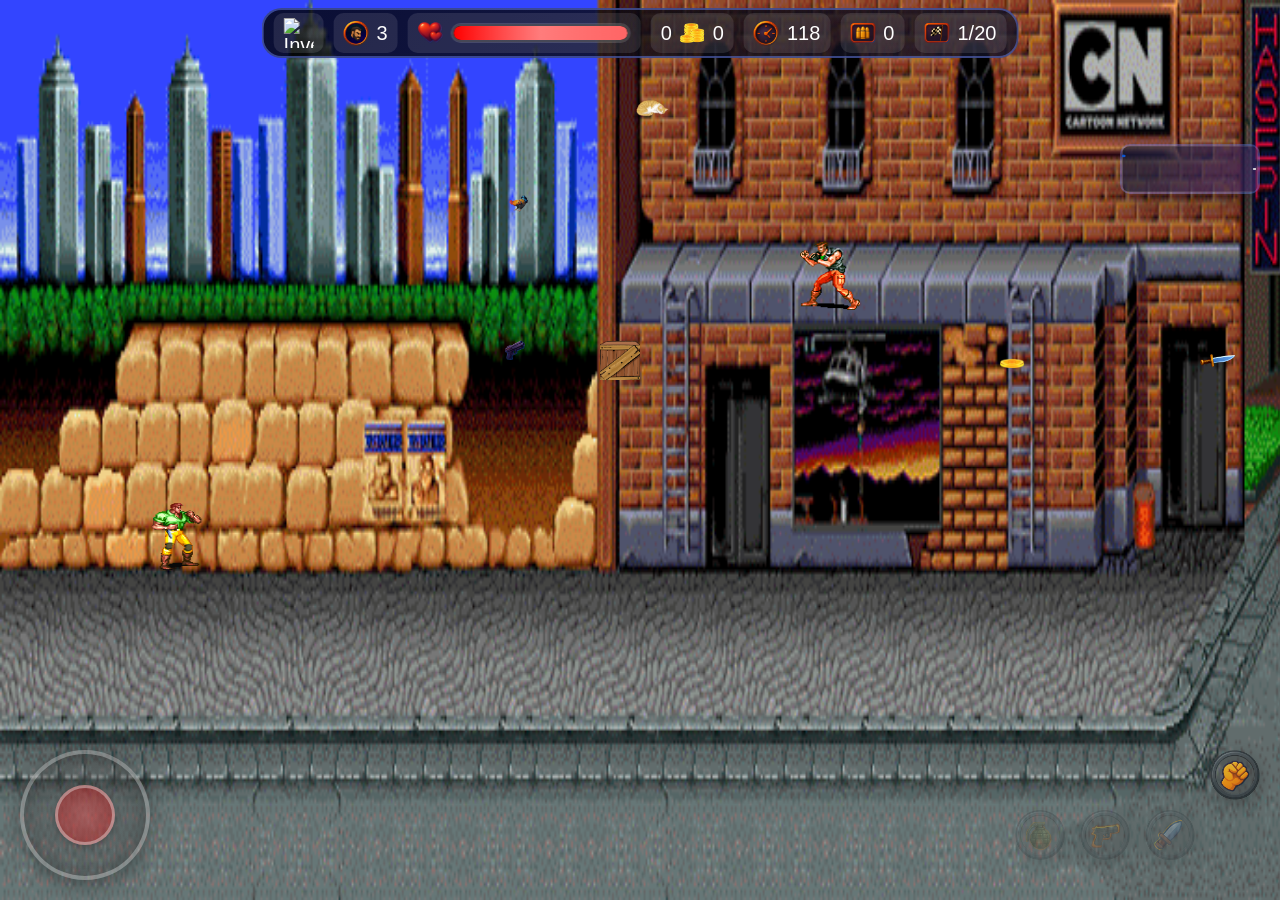
==== game.html @ e30837c9 "first commit" ====
<!DOCTYPE html>
<html lang="en">
<head>
    <meta charset="UTF-8">
    <meta name="viewport" content="width=device-width, initial-scale=1.0, maximum-scale=1.0, user-scalable=no, viewport-fit=cover">
    <title>WAR COMMAND - Game</title>
    <link rel="stylesheet" href="styles/game.css">
</head>
<body>
    <!-- Game Minimap -->
    <canvas id="minimap"></canvas>

    <!-- Main Game Container -->
    <div id="gameContainer">
        <div id="gameWorld">
            <!-- Background Layer -->
            <div id="background2"></div>

            <!-- Player -->
            <div id="player"></div>

            <!-- Enemies -->
            <div class="enemy" id="enemy1"></div>
            <div class="health-bar" id="enemy1-health-bar">
                <div class="health-bar-fill" id="enemy1-health-fill"></div>
            </div>

            <div class="enemy" id="enemy2"></div>
            <div class="health-bar" id="enemy2-health-bar">
                <div class="health-bar-fill" id="enemy2-health-fill"></div>
            </div>

            <div class="enemy" id="enemy3"></div>
            <div class="health-bar" id="enemy3-health-bar">
                <div class="health-bar-fill" id="enemy3-health-fill"></div>
            </div>

            <div class="enemy" id="enemy4"></div>
            <div class="health-bar" id="enemy4-health-bar">
                <div class="health-bar-fill" id="enemy4-health-fill"></div>
            </div>

            <div class="enemy" id="enemy5"></div>
            <div class="health-bar" id="enemy5-health-bar">
                <div class="health-bar-fill" id="enemy5-health-fill"></div>
            </div>

            <div class="enemy" id="enemy6"></div>
            <div class="health-bar" id="enemy6-health-bar">
                <div class="health-bar-fill" id="enemy6-health-fill"></div>
            </div>

            <div class="enemy" id="enemy7"></div>
            <div class="health-bar" id="enemy7-health-bar">
                <div class="health-bar-fill" id="enemy7-health-fill"></div>
            </div>

            <div class="enemy" id="enemy8"></div>
            <div class="health-bar" id="enemy8-health-bar">
                <div class="health-bar-fill" id="enemy8-health-fill"></div>
            </div>

            <div class="enemy" id="enemy9"></div>
            <div class="health-bar" id="enemy9-health-bar">
                <div class="health-bar-fill" id="enemy9-health-fill"></div>
            </div>

            <div class="enemy" id="enemy10"></div>
            <div class="health-bar" id="enemy10-health-bar">
                <div class="health-bar-fill" id="enemy10-health-fill"></div>
            </div>

            <!-- Checkpoints added dynamically by JS -->

            <!-- Usable World Items -->
            <div class="item" id="shurikenItem"></div>
            <div class="item" id="gatoItem"></div>
            <div class="item" id="gunItem"></div>
            <div class="item" id="shieldItem"></div>
            <div class="item" id="bombItem"></div>
            <div class="item bomb-ammo-item" id="bombAmmoItem"></div>

            <!-- Interactive Pillars & Trees / Companions -->
            <div class="item" id="catItem"></div>
            <div class="item" id="polItem"></div>

            <!-- Collectible Coins -->
            <div class="item coin" id="coin1"  style="background-image:url('assets/coin1.png');left:1000px;top:350px;"></div>
            <div class="item coin" id="coin2"  style="background-image:url('assets/coin1.png');left:3000px;top:240px;"></div>
            <div class="item coin" id="coin3"  style="background-image:url('assets/coin1.png');left:5000px;top:350px;"></div>
            <div class="item coin" id="coin4"  style="background-image:url('assets/coin1.png');left:7000px;top:220px;"></div>
            <div class="item coin" id="coin5"  style="background-image:url('assets/coin1.png');left:9000px;top:200px;"></div>
            <div class="item coin" id="coin6"  style="background-image:url('assets/coin1.png');left:11000px;top:330px;"></div>
            <div class="item coin" id="coin7"  style="background-image:url('assets/coin1.png');left:12000px;top:300px;"></div>
            <div class="item coin" id="coin8"  style="background-image:url('assets/coin1.png');left:13000px;top:340px;"></div>
            <div class="item coin" id="coin9"  style="background-image:url('assets/coin1.png');left:14000px;top:200px;"></div>
            <div class="item coin" id="coin10" style="background-image:url('assets/coin1.png');left:15000px;top:350px;"></div>

            <!-- Destructible Boxes and Pillars added dynamically by JS -->
        </div>

        <!-- Heads-Up Display (HUD) -->
        <div id="hud">
            <div class="hud-item" id="inventoryBtn" style="cursor:pointer;" title="Open Inventory">
                <img src="assets/mmk.PNG" alt="Inventory" class="hud-icon" style="width:30px;height:30px;">
            </div>

            <div class="hud-item">
                <img src="assets/1-player.png" class="hud-icon" alt="Lives">
                <span id="lives">3</span>
            </div>

            <div class="hud-item">
                <img src="assets/heart.png" class="hud-icon" alt="Health">
                <div class="health-hud-item">
                    <div class="health-bar-container">
                        <div class="health-bar-fill" id="playerHealthBarFill" style="width:100%"></div>
                    </div>
                </div>
            </div>

            <div class="hud-item">
                <span id="score">0</span>
                <img src="assets/coinshk.png" class="hud-icon" alt="Coins">
                <span id="hudCoins">0</span>
            </div>

            <div class="hud-item">
                <img src="assets/time.png" class="hud-icon" alt="Timer">
                <span id="timer">120</span>
            </div>

            <div class="hud-item">
                <img src="assets/bullets-amo.png" class="hud-icon" alt="Ammo">
                <span id="ammo">0</span>
            </div>

            <div class="hud-item">
                <img src="assets/level.png" class="hud-icon" alt="Level">
                <span id="level">1/10</span>
            </div>
        </div>

        <!-- In-Game Inventory / Armory Modal (Zero-Scroll Compact Layout) -->
        <div class="inventory-modal" id="inventoryModal">
            <div class="inventory-content">
                <div class="inventory-header">
                    <h2>
                        <span><img src="assets/mmk.PNG" alt="Inventory" class="hud-icon" style="width:22px;height:22px;"></span>
                        Accessories & Tactical Armory
                        <span class="pause-status-pill">⏸️ GAME & TIMER PAUSED</span>
                    </h2>
                    <button class="inventory-close-btn" id="closeInventoryBtn" title="Resume Game">&times;</button>
                </div>

                <div class="inventory-body">
                    <div class="inventory-left-panel">
                        <!-- Top HUD Quick Stats Ribbon (Single compact bar) -->
                        <div class="inv-status-ribbon">
                            <div class="inv-ribbon-item">
                                <img src="assets/coinshk.png" alt="Coins" class="ribbon-icon">
                                <span class="ribbon-label">COINS:</span>
                                <span id="invCoins" class="ribbon-value highlight-gold">0</span>
                            </div>
                            <div class="inv-ribbon-item">
                                <img src="assets/heart.png" alt="Health" class="ribbon-icon">
                                <span class="ribbon-label">HP:</span>
                                <span id="invHealthText" class="ribbon-value highlight-red">10/10</span>
                            </div>
                            <div class="inv-ribbon-item">
                                <img src="assets/face.png" alt="Lives" class="ribbon-icon">
                                <span class="ribbon-label">LIVES:</span>
                                <span id="invLives" class="ribbon-value highlight-green">3</span>
                            </div>
                            <div class="inv-ribbon-item" data-item="bullets">
                                <img src="assets/bullets.png" alt="Ammo" class="ribbon-icon">
                                <span class="ribbon-label">AMMO:</span>
                                <span id="invAmmo" class="ribbon-value">0</span>
                            </div>
                            <div class="inv-ribbon-item" data-item="bombs">
                                <img src="assets/bombs.png" alt="Bombs" class="ribbon-icon">
                                <span class="ribbon-label">BOMBS:</span>
                                <span id="invBombs" class="ribbon-value">0</span>
                            </div>
                            <div class="inv-ribbon-item">
                                <img src="assets/levlshk.png" alt="Level" class="ribbon-icon">
                                <span class="ribbon-label">STAGE:</span>
                                <span id="invLevel" class="ribbon-value">1/10</span>
                            </div>
                        </div>

                        <!-- Tactical Armory & Field Store (2 rows of 5 cards, paired columns) -->
                        <div class="inventory-armory-container">
                            <div class="shop-items-grid" id="shopItemsGrid">
                                <!-- Populated dynamically by JavaScript -->
                            </div>
                        </div>
                    </div>

                    <div class="inventory-right-panel">
                        <h3>Hostile Threats / Targets</h3>
                        <ul class="enemies-list" id="enemiesList">
                            <li data-enemy="enemy1">
                                <span class="enemy-name">1 - ZARKON</span>
                                <span class="enemy-inline">⚡35% ★★★</span>
                            </li>
                            <li data-enemy="enemy2">
                                <span class="enemy-name">2 - VEXRA</span>
                                <span class="enemy-inline">⚡48% ★★</span>
                            </li>
                            <li data-enemy="enemy3">
                                <span class="enemy-name">3 - KRYON</span>
                                <span class="enemy-inline">⚡60% ★★★</span>
                            </li>
                            <li data-enemy="enemy4">
                                <span class="enemy-name">4 - NEXIL</span>
                                <span class="enemy-inline">⚡72% ★★★★</span>
                            </li>
                            <li data-enemy="enemy5">
                                <span class="enemy-name">5 - DRAKOR</span>
                                <span class="enemy-inline">🔥85% ★★★</span>
                            </li>
                            <li data-enemy="enemy6">
                                <span class="enemy-name">6 - MORVEX</span>
                                <span class="enemy-inline">🔥92% ★★★★ </span>
                            </li>
                            <li data-enemy="enemy7">
                                <span class="enemy-name">7 - XALION</span>
                                <span class="enemy-inline">🔥97% ★★★ </span>
                            </li>
                            <li data-enemy="enemy8">
                                <span class="enemy-name">8 - DAWZNT</span>
                                <span class="enemy-inline">🔥91% ★★★★ </span>
                            </li>
                            <li data-enemy="enemy9">
                                <span class="enemy-name">9 - SYGOOT</span>
                                <span class="enemy-inline">🔥93% ★★★★★ </span>
                            </li>
                            <li data-enemy="enemy10">
                                <span class="enemy-name">10 - OBLIVEX</span>
                                <span class="enemy-inline boss">☠️100% 👑 ★★★★★ </span>
                            </li>
                        </ul>
                    </div>
                </div>
            </div>
        </div>

        <!-- Time's Up Banner -->
        <div class="time-up-message" id="timeUpMessage">Time's up!</div>

        <!-- Victory Modal -->
        <div class="victory-modal" id="victoryModal">
            <div class="victory-content">
                <h2 class="victory-title">Victory!</h2>
                <div class="victory-stats">
                    <div class="stat-item">
                        <span class="stat-label">Level</span>
                        <span class="stat-value" id="victoryLevel">1</span>
                    </div>
                    <div class="stat-item">
                        <span class="stat-label">Coins</span>
                        <span class="stat-value" id="victoryEvents">0</span>
                    </div>
                    <div class="stat-item">
                        <span class="stat-label">Score</span>
                        <span class="stat-value" id="victoryScore">0</span>
                    </div>
                </div>
                <div class="victory-buttons">
                    <button class="victory-btn" id="victoryRestartBtn">Restart</button>
                    <button class="victory-btn" id="victoryHomeBtn">Home</button>
                </div>
            </div>
        </div>

        <!-- Game Over Modal -->
        <div class="game-over-modal" id="gameOverModal">
            <div class="game-over-content">
                <h2 class="game-over-title">Game Over</h2>
                <div class="game-over-stats">
                    <div class="stat-item">
                        <span class="stat-label">Level</span>
                        <span class="stat-value" id="finalLevel">1</span>
                    </div>
                    <div class="stat-item">
                        <span class="stat-label">Coins</span>
                        <span class="stat-value" id="finalEvents">0</span>
                    </div>
                    <div class="stat-item">
                        <span class="stat-label">Score</span>
                        <span class="stat-value" id="finalScore">0</span>
                    </div>
                </div>
                <div class="game-over-buttons">
                    <button class="game-over-btn" id="restartBtn">Restart</button>
                    <button class="game-over-btn" id="homeBtn">Home</button>
                </div>
            </div>
        </div>

        <!-- On-Screen Touch Controls -->
        <div id="controls">
            <!-- Virtual Joystick -->
            <div id="joystick">
                <div id="joystickBase">
                    <div class="direction-indicator" id="dirUp"></div>
                    <div class="direction-indicator" id="dirDown"></div>
                    <div class="direction-indicator" id="dirLeft"></div>
                    <div class="direction-indicator" id="dirRight"></div>
                </div>
                <div id="joystickStick"></div>
            </div>

            <!-- Action Buttons -->
            <div class="control-group">
                <button class="control-btn disabled" id="bombBtn" title="Launch Bomb">
                    <img src="assets/btnbom.png" alt="bomb" style="width:50px;height:50px">
                    <span class="bomb-count hidden" id="bombCount">3</span>
                </button>
                <button class="control-btn disabled" id="shootBtn" title="Shoot Firearm">
                    <img src="assets/sht.png" alt="shoot" style="width:50px;height:50px">
                </button>
                <button class="control-btn disabled" id="swordBtn" title="Sword Attack">
                    <img src="assets/knef.png" alt="sword" style="width:50px;height:50px">
                </button>
                <button class="control-btn" id="punchBtn" title="Punch Attack">
                    <img src="assets/bx.png" alt="punch" style="width:50px;height:50px">
                </button>
            </div>
        </div>
    </div>

    <script src="js/Game.js"></script>
</body>
</html>
---- styles/game.css ----
* {
margin: 0;
padding: 0;
box-sizing: border-box;
-webkit-tap-highlight-color: transparent;
user-select: none;
}

body {
overflow: hidden;
background: #000;
font-family: Arial, sans-serif;
position: relative;
width: 100vw;
height: 100vh;
}

#gameContainer {
position: relative;
width: 100%;
height: 100%;
overflow: hidden;
}

#gameWorld {
position: absolute;
width: 20000px;
height: 100vh;
background-image: url('../assets/background1.gif');
background-repeat: repeat-x;
background-size: 100% 100%;
background-position: top left;
}

#background2 {
    position: absolute;
    width: 20000px;
    height: 100%;
    min-height: 100vh;
    min-height: -webkit-fill-available;
    background-image: url('../assets/background2.gif');
    background-size: 100% 100%;
    background-repeat: no-repeat;
    background-position: top left;
    left: 0px;
    top: 0px;
    z-index: 1;
}

#player {
position: absolute;
height: 70px;
width: 60px;
background-image: url('../assets/player1.gif');
background-size: 100% 100%;
background-repeat: no-repeat;
background-position: center;
z-index: 91;
transition: none;
}

#player.walking { background-image: url('../assets/player2.gif'); }
#player.punching { background-image: url('../assets/player6.gif'); }
#player.shooting { background-image: url('../assets/player7.gif'); }
#player.bombing { background-image: url('../assets/player14.gif'); }
#player.getting-gun { background-image: url('../assets/player15.gif'); }
#player.sword { background-image: url('../assets/player8.gif'); }
#player.timeup { background-image: url('../assets/player10.gif'); }
#player.victory { background-image: url('../assets/player9.gif'); }
#player.hit { background-image: url('../assets/player12.gif'); }
#player.injured { background-image: url('../assets/player11.gif'); }
#player.facing-left { transform: scaleX(-1); }
#player.facing-right { transform: scaleX(1); }

/* ===    (Hero Skins) === */
#player.skin-player1 {
    background-image: url('../assets/player1.gif');
}
#player.skin-player2h {
    background-image: url('../assets/player2h.gif');
}
#player.skin-player3h {
    background-image: url('../assets/player3h.gif');
}
#player.skin-player4h {
    background-image: url('../assets/player4h.gif');
}

/*  */
#player.skin-player1.walking {
    background-image: url('../assets/player2.gif');
}
#player.skin-player2h.walking {
    background-image: url('../assets/player2h.gif');
}
#player.skin-player3h.walking {
    background-image: url('../assets/player3h.gif');
}
#player.skin-player4h.walking {
    background-image: url('../assets/player4h.gif');
}

/*  */
#player.punching {
    background-image: url('../assets/player6.gif') !important;
}
#player.shooting {
    background-image: url('../assets/player7.gif') !important;
}
#player.bombing {
    background-image: url('../assets/player14.gif') !important;
}
#player.getting-gun {
    background-image: url('../assets/player15.gif') !important;
}
#player.sword {
    background-image: url('../assets/player8.gif') !important;
}
#player.timeup {
    background-image: url('../assets/player10.gif') !important;
}
#player.victory {
    background-image: url('../assets/player9.gif') !important;
}
#player.hit {
    background-image: url('../assets/player12.gif') !important;
}
#player.injured {
    background-image: url('../assets/player11.gif') !important;
}

/* Enemy Styles */
.enemy {
position: absolute;
background-size: 100% 100%;
background-repeat: no-repeat;
background-position: center;
z-index: 90;
transition: none;
transform: scaleX(-1);
}

/* Enemy 1 */
#enemy1 { height: 70px; width: 60px; background-image: url('../assets/enemy1.gif'); }
#enemy1.moving { background-image: url('../assets/enemy11.gif'); }
#enemy1.attacking { background-image: url('../assets/enemy111.gif'); z-index: 92; }
#enemy1.injured { background-image: url('../assets/enemy1111.gif'); }
#enemy1.dying { background-image: url('../assets/enemy11111.gif'); }

/* Enemy 2 */
#enemy2 { height: 70px; width: 60px; background-image: url('../assets/enemy2.gif'); }
#enemy2.moving { background-image: url('../assets/enemy22.gif'); }
#enemy2.attacking { background-image: url('../assets/enemy222.gif'); }
#enemy2.injured { background-image: url('../assets/enemy2222.gif'); }
#enemy2.dying { background-image: url('../assets/enemy22222.gif'); }

/* Enemy 3 */
#enemy3 { height: 60px; width: 50px; background-image: url('../assets/enemy3.gif'); }
#enemy3.moving { background-image: url('../assets/enemy33.gif'); }
#enemy3.attacking { background-image: url('../assets/enemy333.gif'); z-index: 92; }
#enemy3.injured { background-image: url('../assets/enemy3333.gif'); }
#enemy3.dying { background-image: url('../assets/enemy33333.gif'); }

/* Enemy 4 */
#enemy4 { height: 60px; width: 60px; background-image: url('../assets/enemy4.gif'); }
#enemy4.moving { background-image: url('../assets/enemy44.gif'); }
#enemy4.attacking { background-image: url('../assets/enemy444.gif'); }
#enemy4.injured { background-image: url('../assets/enemy4444.gif'); }
#enemy4.dying { background-image: url('../assets/enemy44444.gif'); }

/* Enemy 5 */
#enemy5 { height: 80px; width: 70px; background-image: url('../assets/enemy5.gif'); }
#enemy5.moving { background-image: url('../assets/enemy55.gif'); }
#enemy5.attacking { background-image: url('../assets/enemy555.gif'); }
#enemy5.injured { background-image: url('../assets/enemy5555.gif'); }
#enemy5.dying { background-image: url('../assets/enemy55555.gif'); }

.enemy.facing-left { transform: scaleX(-1); }
.enemy.facing-right { transform: scaleX(1); }

/* Enemy 6 */
#enemy6 { height: 70px; width: 70px; background-image: url('../assets/enemy6.gif'); }
#enemy6.moving { background-image: url('../assets/enemy66.gif'); }
#enemy6.attacking { background-image: url('../assets/enemy666.gif'); }
#enemy6.injured { background-image: url('../assets/enemy6666.gif'); }
#enemy6.dying { background-image: url('../assets/enemy66666.gif'); }

/* Enemy 7 */
#enemy7 { height: 70px; width: 90px; background-image: url('../assets/enemy7.gif'); }
#enemy7.moving { background-image: url('../assets/enemy77.gif'); }
#enemy7.attacking { background-image: url('../assets/enemy777.gif'); }
#enemy7.injured { background-image: url('../assets/enemy7777.gif'); }
#enemy7.dying { background-image: url('../assets/enemy77777.gif'); }

/* Enemy 8 */
#enemy8 { height: 70px; width: 60px; background-image: url('../assets/enemy8.gif'); }
#enemy8.moving { background-image: url('../assets/enemy88.gif'); }
#enemy8.attacking { background-image: url('../assets/enemy888.gif'); }
#enemy8.injured { background-image: url('../assets/enemy8888.gif'); }
#enemy8.dying { background-image: url('../assets/enemy88888.gif'); }

/* Enemy 9 */
#enemy9 { height: 80px; width: 60px; background-image: url('../assets/enemy9.gif'); }
#enemy9.moving { background-image: url('../assets/enemy99.gif'); }
#enemy9.attacking { background-image: url('../assets/enemy999.gif'); }
#enemy9.injured { background-image: url('../assets/enemy9999.gif'); }
#enemy9.dying { background-image: url('../assets/enemy99999.gif'); }

/* Enemy 10 */
#enemy10 { height: 70px; width: 60px; background-image: url('../assets/enemy1x.gif'); }
#enemy10.moving { background-image: url('../assets/enemy2x.gif'); }
#enemy10.attacking { background-image: url('../assets/enemy3x.gif'); }
#enemy10.injured { background-image: url('../assets/enemy4x.gif'); }
#enemy10.dying { background-image: url('../assets/enemy5x.gif'); }
#enemy10.shooting { background-image: url('../assets/enemy6x.gif'); }
#enemy10.bombing { background-image: url('../assets/enemy7x.gif'); }
#enemy10.shooting-injured { background-image: url('../assets/enemy4x.gif'); }
#enemy10.bombing-injured { background-image: url('../assets/enemy4x.gif'); }

/* Health Bar Styles */
.health-bar {
position: absolute;
width: 50px;
height: 5px;
background-color: rgba(255, 0, 0, 0.3);
border: 1px solid rgba(255, 255, 255, 0.5);
z-index: 95;
display: none;
}

.health-bar-fill {
height: 100%;
background-color: #ff0000;
transition: width 0.3s;
}

/* Player Health Bar Styles */
.health-hud-item {
display: flex;
flex-direction: column;
align-items: flex-start;
gap: 5px;
background: rgba(255, 255, 255, 0.05);
border-radius: 12px;
border: 1px solid rgba(255, 255, 255, 0.1);
transition: all 0.3s ease;
min-width: 180px;
will-change: transform;
}

.health-hud-item:hover {
background: rgba(255, 255, 255, 0.1);
transform: translateY(-2px);
box-shadow: 0 4px 15px rgba(102, 126, 234, 0.3);
}

.health-bar-container {
width: 100%;
height: 18px;
background: rgba(0, 0, 0, 0.5);
border-radius: 10px;
overflow: hidden;
border: 2px solid rgba(255, 255, 255, 0.2);
box-shadow: inset 0 2px 5px rgba(0, 0, 0, 0.5);
position: relative;
}

.health-bar-fill {
height: 100%;
background: linear-gradient(90deg, #ff0000 0%, #ff4444 50%, #ff6666 100%);
transition: width 0.3s ease;
border-radius: 8px;
box-shadow: 0 0 10px rgba(255, 0, 0, 0.5);
position: relative;
overflow: hidden;
will-change: width;
}

.health-bar-fill::after {
content: "";
position: absolute;
top: 0;
left: 0;
right: 0;
bottom: 0;
background: linear-gradient(90deg, transparent 0%, rgba(255, 255, 255, 0.3) 50%, transparent 100%);
animation: healthShine 2s infinite;
}

@keyframes healthShine {
0% { transform: translateX(-100%); }
100% { transform: translateX(100%); }
}

@keyframes deathBounce {
0% { transform: translateX(0) translateY(0); }
5% { transform: translateX(0) translateY(-5px); }
10% { transform: translateX(var(--tx-10)) translateY(-25px); }
20% { transform: translateX(var(--tx-20)) translateY(-35px); }
30% { transform: translateX(var(--tx-30)) translateY(-30px); }
40% { transform: translateX(var(--tx-40)) translateY(-10px); }
50% { transform: translateX(var(--tx-50)) translateY(0); }
60% { transform: translateX(var(--tx-60)) translateY(-25px); }
70% { transform: translateX(var(--tx-70)) translateY(-35px); }
80% { transform: translateX(var(--tx-80)) translateY(-8px); }
90% { transform: translateX(var(--tx-90)) translateY(-18px); }
100% { transform: translateX(var(--tx-100)) translateY(0); }
}

@keyframes enemyDeathFade {
0% { opacity: 1; transform: scale(1) rotate(0deg); filter: brightness(1); }
50% { opacity: 0.7; transform: scale(0.8) rotate(10deg); filter: brightness(1.2); }
100% { opacity: 0; transform: scale(0.3) rotate(25deg); filter: brightness(0.5); }
}

.enemy-death-fade {
animation: enemyDeathFade 1.5s ease-out forwards;
}

.dying-element {
animation: deathBounce 4s ease-in-out forwards;
will-change: transform;
--tx-10: -20px;
--tx-20: -40px;
--tx-30: -60px;
--tx-40: -80px;
--tx-50: -100px;
--tx-60: -120px;
--tx-70: -140px;
--tx-80: -160px;
--tx-90: -180px;
--tx-100: -200px;
}

.dying-element.facing-left {
--tx-10: 20px;
--tx-20: 40px;
--tx-30: 60px;
--tx-40: 80px;
--tx-50: 100px;
--tx-60: 120px;
--tx-70: 140px;
--tx-80: 160px;
--tx-90: 180px;
--tx-100: 200px;
}

.checkpoint {
position: absolute;
width: 5px;
height: 100vh;
opacity: 0;
z-index: 5;
left: var(--checkpoint-x);
}

.checkpoint-flag {
position: absolute;
width: var(--checkpoint-w);
height: var(--checkpoint-h);
left: var(--checkpoint-x);
top: var(--checkpoint-y);
background-size: contain;
background-repeat: no-repeat;
background-position: center;
transform: translateX(-50%);
z-index: 10;
transition: opacity 0.5s ease;
}

#checkpoint-1 { --checkpoint-x: 820px; }
#checkpoint-2 { --checkpoint-x: 1600px; }
#checkpoint-3 { --checkpoint-x: 2380px; }
#checkpoint-4 { --checkpoint-x: 3160px; }
#checkpoint-5 { --checkpoint-x: 3940px; }
#checkpoint-6 { --checkpoint-x: 4720px; }
#checkpoint-7 { --checkpoint-x: 5500px; }
#checkpoint-8 { --checkpoint-x: 6280px; }
#checkpoint-9 { --checkpoint-x: 7060px; }
#checkpoint-10 { --checkpoint-x: 7840px; }
#checkpoint-11 { --checkpoint-x: 8620px; }
#checkpoint-12 { --checkpoint-x: 9400px; }
#checkpoint-13 { --checkpoint-x: 10180px; }
#checkpoint-14 { --checkpoint-x: 10960px; }
#checkpoint-15 { --checkpoint-x: 11740px; }
#checkpoint-16 { --checkpoint-x: 12520px; }
#checkpoint-17 { --checkpoint-x: 13300px; }
#checkpoint-18 { --checkpoint-x: 14080px; }
#checkpoint-19 { --checkpoint-x: 14860px; }

#checkpoint-1 .checkpoint-flag,
#checkpoint-2 .checkpoint-flag,
#checkpoint-3 .checkpoint-flag,
#checkpoint-4 .checkpoint-flag,
#checkpoint-5 .checkpoint-flag,
#checkpoint-6 .checkpoint-flag,
#checkpoint-7 .checkpoint-flag,
#checkpoint-8 .checkpoint-flag,
#checkpoint-9 .checkpoint-flag,
#checkpoint-10 .checkpoint-flag,
#checkpoint-11 .checkpoint-flag,
#checkpoint-12 .checkpoint-flag,
#checkpoint-13 .checkpoint-flag,
#checkpoint-14 .checkpoint-flag,
#checkpoint-15 .checkpoint-flag,
#checkpoint-16 .checkpoint-flag,
#checkpoint-17 .checkpoint-flag,
#checkpoint-18 .checkpoint-flag,
#checkpoint-19 .checkpoint-flag {
--checkpoint-y: 120px;
--checkpoint-w: 30px;
--checkpoint-h: 30px;
background-image: url('../assets/Chickpoint.gif');
}

#checkpoint-final { --checkpoint-x: 15640px; }
#checkpoint-final .checkpoint { opacity: 0; }
#checkpoint-final .checkpoint-flag {
--checkpoint-y: 200px;
--checkpoint-w: 100px;
--checkpoint-h: 100px;
background-image: url('../assets/endpoint.gif');
}

.checkpoint-flag::before {
content: var(--checkpoint-number);
font-size: var(--checkpoint-size);
color: var(--checkpoint-color);
position: absolute;
top: 50%;
left: 50%;
transform: translate(-50%, -50%);
z-index: 15;
}

#hud {
position: fixed;
top: 8px;
left: 50%;
transform: translateX(-50%);
background: linear-gradient(135deg, rgba(0, 0, 0, 0.8) 0%, rgba(20, 20, 40, 0.8) 100%);
padding: 3px 10px;
border-radius: 20px;
color: white;
display: flex;
gap: 10px;
border: 2px solid rgba(102, 126, 234, 0.5);
z-index: 1000;
font-size: 20px;
}

.hud-icon {
width: 25px;
height: 25px;
object-fit: contain;
}

.hud-item {
display: flex;
align-items: center;
gap: 8px;
padding: 5px 10px;
background: rgba(255, 255, 255, 0.1);
border-radius: 10px;
}

.item {
position: absolute;
background-size: contain;
background-repeat: no-repeat;
background-position: center;
z-index: 50;
width: 20px;
height: 20px;
}

#shurikenItem { background-image: url('../assets/Shuriken.png'); left: 1200px; top: 350px; width: 35px; height: 20px; }
#gatoItem { background-image: url('../assets/gato.png'); left: 3300px; top: 320px; width: 30px; height: 20px; }
#gunItem { background-image: url('../assets/gun.png'); left: 500px; top: 340px; width: 30px; height: 20px; }
#shieldItem { background-image: url('../assets/shield.png'); left: 5500px; top: 300px; width: 30px; height: 35px; }
#bombItem { background-image: url('../assets/bom.png'); left: 2300px; top: 280px; width: 20px; height: 20px; }
#bombAmmoItem { background-image: url('../assets/bombs.png'); left: 7300px; top: 260px; }
#coinItem { background-image: url('../assets/kika.png'); left: 1400px; top: 340px; }

.coin { width: 25px; height: 25px; }

#catItem { background-image: url('../assets/cat.gif'); left: 635px; top: 95px; width: 35px; height: 25px; }
#polItem { background-image: url('../assets/pol.gif'); left: 500px; top: 190px; width: 35px; height: 25px; }

.box {
position: absolute;
width: 40px;
height: 40px;
background-size: contain;
background-repeat: no-repeat;
background-position: center;
z-index: 50;
transition: opacity 0.5s;
}

.box.destroyed { animation: shake 0.2s; }
.box.fading { opacity: 0; }

@keyframes shake {
0%, 100% { transform: translateX(0); }
25% { transform: translateX(-5px); }
75% { transform: translateX(5px); }
}

.heart {
position: absolute;
width: 20px;
height: 20px;
background-image: url('../assets/heart.png');
background-size: contain;
background-repeat: no-repeat;
background-position: center;
z-index: 61;
animation: heartFloat 2s ease-in-out infinite;
cursor: pointer;
}

@keyframes heartFloat {
0%, 100% { transform: translateY(0); }
50% { transform: translateY(-10px); }
}

.projectile {
position: absolute;
width: 10px;
height: 5px;
z-index: 90;
pointer-events: none;
}

.projectile.bullet { background-image: url('../assets/bullet.gif'); }
.projectile.punch { background: transparent; }
.projectile.sword { background: transparent; }

.projectile.bomb {
width: 15px;
height: 15px;
background-image: url('../assets/bom.png');
background-size: contain;
background-repeat: no-repeat;
z-index: 90;
animation: spin 1s linear infinite;
}

@keyframes spin {
from { transform: rotate(0deg); }
to { transform: rotate(360deg); }
}

#controls {
position: absolute;
bottom: 20px;
width: 100%;
display: flex;
justify-content: space-between;
padding: 0 20px;
z-index: 200;
}

#joystick {
position: relative;
width: 130px;
height: 130px;
}

#joystickBase {
position: absolute;
width: 130px;
height: 130px;
background: radial-gradient(circle, rgba(100, 100, 100, 0.308) 0%, rgba(50, 50, 50, 0.349) 100%);
border-radius: 50%;
border: 4px solid rgba(255, 255, 255, 0.274);
box-shadow: 0 5px 20px rgba(0, 0, 0, 0.336), inset 0 0 20px rgba(0, 0, 0, 0.185);
}

#joystickStick {
position: absolute;
width: 60px;
height: 60px;
background: radial-gradient(circle, #ff444465 0%, #cc000065 100%);
border-radius: 50%;
top: 50%;
left: 50%;
transform: translate(-50%, -50%);
border: 3px solid rgba(255, 255, 255, 0.363);
box-shadow: 0 3px 10px rgba(0, 0, 0, 0.288);
cursor: pointer;
transition: all 0.1s;
will-change: transform;
}

.control-group {
display: flex;
gap: 15px;
}

.control-btn {
width: 50px;
height: 50px;
cursor: pointer;
transition: transform 0.2s, opacity 0.3s;
opacity: 0.9;
border-radius: 50%;
box-shadow: 0 5px 15px rgba(0, 0, 0, 0.3);
font-size: 24px;
display: flex;
align-items: center;
justify-content: center;
user-select: none;
background-color: transparent;
will-change: transform;
border: none;
position: relative;
}

.bomb-count {
position: absolute;
top: -5px;
right: -5px;
background: #ff44446c;
color: rgba(255, 255, 255, 0.795);
border-radius: 50%;
width: 20px;
height: 20px;
display: flex;
align-items: center;
justify-content: center;
font-size: 12px;
font-weight: bold;
border: 2px solid rgba(255, 255, 255, 0.582);
z-index: 10;
}

.bomb-count.hidden { display: none; }

#shootBtn,
#swordBtn,
#bombBtn {
margin-top: 60px;
}

.control-btn:active {
transform: scale(0.9);
opacity: 1;
box-shadow: 0 0 20px rgba(76, 175, 79, 0.544);
}

.control-btn.disabled {
opacity: 0.3;
background: linear-gradient(135deg, #80808095 0%, #50505086 100%);
cursor: not-allowed;
pointer-events: none;
}

.control-btn.frozen {
opacity: 0.3;
cursor: not-allowed;
pointer-events: none;
}

.particle {
position: absolute;
width: 8px;
height: 8px;
background: radial-gradient(circle, #ffd90095 0%, #ffa600a4 100%);
border-radius: 50%;
pointer-events: none;
animation: particle-fade 1s forwards;
will-change: transform, opacity;
}

@keyframes particle-fade {
0% { opacity: 1; transform: scale(1); }
100% { opacity: 0; transform: scale(0) translateY(-50px); }
}

.time-up-message {
position: fixed;
top: 50%;
left: 50%;
transform: translate(-50%, -50%);
background-color: rgba(0, 0, 0, 0.8);
color: white;
padding: 5px;
border-radius: 10px;
font-size: 24px;
text-align: center;
z-index: 1000;
display: none;
}

/* Victory Modal */
.victory-modal {
position: fixed;
top: 0;
left: 0;
width: 100%;
height: 100%;
background-color: rgba(0, 0, 0, 0.8);
display: none;
justify-content: center;
align-items: center;
z-index: 2500;
overflow: hidden;
}

.victory-content {
background: linear-gradient(135deg, #1a1a2e 0%, #16213e 100%);
border-radius: 20px;
padding: 30px;
text-align: center;
color: white;
box-shadow: 0 10px 30px rgba(0, 0, 0, 0.5);
border: 2px solid #e94560;
max-width: 80%;
position: relative;
overflow: hidden;
animation: victoryAppear 0.5s ease-out;
}

@keyframes victoryAppear {
0% { transform: scale(0.5); opacity: 0; }
100% { transform: scale(1); opacity: 1; }
}

.victory-title {
font-size: 36px;
margin-bottom: 20px;
color: #e94560;
text-shadow: 0 0 10px rgba(233, 69, 96, 0.5);
animation: glow 2s infinite;
}

@keyframes glow {
0%, 100% { text-shadow: 0 0 10px rgba(233, 69, 96, 0.5); }
50% { text-shadow: 0 0 20px rgba(233, 69, 96, 0.8); }
}

.victory-stats {
display: flex;
justify-content: space-around;
margin: 10px;
}

.stat-item {
display: flex;
flex-direction: column;
align-items: center;
padding: 5px;
background: rgba(255, 255, 255, 0.1);
border-radius: 10px;
margin: 5px;
min-width: 100px;
transition: transform 0.3s;
}

.stat-item:hover { transform: translateY(-5px); }

.stat-label {
font-size: 14px;
color: #aaa;
margin: 5px;
}

.stat-value {
font-size: 24px;
font-weight: bold;
color: #fff;
margin: 5px;
}

.victory-buttons {
display: flex;
justify-content: center;
gap: 20px;
margin-top: 20px;
}

.victory-btn {
padding: 12px 25px;
background: linear-gradient(135deg, #e94560 0%, #c23652 100%);
color: white;
border: none;
border-radius: 30px;
font-size: 18px;
cursor: pointer;
transition: transform 0.2s, box-shadow 0.2s;
box-shadow: 0 5px 15px rgba(233, 69, 96, 0.3);
}

.victory-btn:hover {
transform: translateY(-3px);
box-shadow: 0 8px 20px rgba(233, 69, 96, 0.4);
}

.victory-btn:active { transform: translateY(0); }

.confetti {
position: absolute;
width: 10px;
height: 10px;
background-color: #f00;
animation: confetti-fall 3s linear infinite;
}

@keyframes confetti-fall {
0% { transform: translateY(-100vh) rotate(0deg); opacity: 1; }
100% { transform: translateY(100vh) rotate(720deg); opacity: 0; }
}

/* Game Over Modal */
.game-over-modal {
position: fixed;
top: 0;
left: 0;
width: 100%;
height: 100%;
background-color: rgba(0, 0, 0, 0.9);
display: none;
justify-content: center;
align-items: center;
z-index: 2000;
}

.game-over-content {
background: linear-gradient(135deg, #1a1a2e 0%, #16213e 100%);
border-radius: 20px;
padding: 30px;
text-align: center;
color: white;
box-shadow: 0 10px 30px rgba(0, 0, 0, 0.5);
border: 2px solid #e94560;
max-width: 80%;
position: relative;
overflow: hidden;
}

.game-over-title {
font-size: 36px;
margin-bottom: 20px;
color: #e94560;
text-shadow: 0 0 10px rgba(233, 69, 96, 0.5);
}

.game-over-stats {
display: flex;
justify-content: space-around;
margin: 10px 10px;
}

.game-over-buttons {
display: flex;
justify-content: center;
gap: 20px;
margin-top: 20px;
}

.game-over-btn {
padding: 12px 25px;
background: linear-gradient(135deg, #e94560 0%, #c23652 100%);
color: white;
border: none;
border-radius: 30px;
font-size: 18px;
cursor: pointer;
transition: transform 0.2s, box-shadow 0.2s;
box-shadow: 0 5px 15px rgba(233, 69, 96, 0.3);
}

.game-over-btn:hover {
transform: translateY(-3px);
box-shadow: 0 8px 20px rgba(233, 69, 96, 0.4);
}

.game-over-btn:active { transform: translateY(0); }

@keyframes shieldPulse {
0% { transform: scale(0.95); opacity: 0.7; box-shadow: 0 0 15px rgba(0, 150, 255, 0.6); }
50% { transform: scale(1.05); opacity: 0.9; box-shadow: 0 0 25px rgba(0, 150, 255, 0.8); }
100% { transform: scale(1.1); opacity: 1; box-shadow: 0 0 30px rgba(0, 150, 255, 1); }
}

/* ===   === */
#minimap {
position: absolute;
top: 16%;
right: 20px;
width: 140px;
height: 50px;
background: linear-gradient(135deg, rgba(0, 0, 0, 0.138) 0%, rgba(20, 20, 40, 0.318) 100%);
opacity: 0.8;
border: 2px solid rgba(102, 126, 234, 0.5);
border-radius: 10px;
z-index: 200;
box-shadow: 0 8px 32px rgba(0, 0, 0, 0.6), inset 0 0 20px rgba(102, 126, 234, 0.1), 0 0 40px rgba(102, 126, 234, 0.2);
will-change: transform;
}

/* ---   --- */
.enemy4-bullet {
position: absolute;
width: 10px;
height: 5px;
background-image: url('../assets/bullet.gif');
background-size: contain;
background-repeat: no-repeat;
z-index: 5;
}

.enemy5-bomb {
position: absolute;
width: 15px;
height: 15px;
background-image: url('../assets/bom.png');
background-size: contain;
background-repeat: no-repeat;
z-index: 5;
transition: none;
animation: spin 1s linear infinite;
}

.enemy5-bomb.animating {
opacity: 1;
animation: bomb-arc 1.5s linear forwards;
}

@keyframes bomb-arc {
0% { transform: translateX(0) translateY(0); }
5% { transform: translateX(0) translateY(-5px); }
10% { transform: translateX(var(--tx-10)) translateY(-25px); }
20% { transform: translateX(var(--tx-20)) translateY(-35px); }
30% { transform: translateX(var(--tx-30)) translateY(-30px); }
40% { transform: translateX(var(--tx-40)) translateY(-10px); }
50% { transform: translateX(var(--tx-50)) translateY(0); }
60% { transform: translateX(var(--tx-60)) translateY(-25px); }
70% { transform: translateX(var(--tx-70)) translateY(-35px); }
80% { transform: translateX(var(--tx-80)) translateY(-8px); }
90% { transform: translateX(var(--tx-90)) translateY(-18px); }
100% { transform: translateX(var(--tx-100)) translateY(0); }
}

.bomb-explosion {
position: absolute;
width: 50px;
height: 50px;
background-image: url('../assets/booom.gif');
background-size: contain;
background-repeat: no-repeat;
z-index: 91;
animation: explosion-fade 3s linear forwards;
}

@keyframes explosion-fade {
0% { opacity: 1; transform: scale(1); }
80% { opacity: 1; transform: scale(1.2); }
100% { opacity: 0; transform: scale(0.8); }
}

.enemy-bomb {
position: absolute;
width: 15px;
height: 15px;
background-image: url('../assets/bom.png');
background-size: contain;
background-repeat: no-repeat;
z-index: 90;
animation: spin 1s linear infinite;
}

.bomb-ammo-item {
position: absolute;
background-size: contain;
background-repeat: no-repeat;
background-position: center;
z-index: 50;
width: 30px;
height: 30px;
}

/* === IN-GAME INVENTORY & ARMORY (ZERO-SCROLL PAIRED LAYOUT) === */
.inventory-modal {
    display: none;
    position: fixed;
    z-index: 3000;
    left: 0;
    top: 0;
    width: 100vw;
    height: 100vh;
    max-height: 100vh;
    background-color: rgba(0, 0, 0, 0.92);
    justify-content: center;
    align-items: center;
    font-family: 'Rajdhani', Arial, sans-serif;
    padding: 6px;
    box-sizing: border-box;
    overflow: hidden !important;
}

.inventory-content {
    background: linear-gradient(135deg, #131722 0%, #1a1e2e 50%, #151824 100%);
    border: 2px solid #e94560;
    border-radius: 8px;
    width: 100%;
    height: 100%;
    max-height: 100%;
    color: white;
    box-shadow: 0 0 35px rgba(233, 69, 96, 0.35);
    display: flex;
    flex-direction: column;
    overflow: hidden !important;
}

.inventory-header {
    display: flex;
    justify-content: space-between;
    align-items: center;
    border-bottom: 2px solid rgba(233, 69, 96, 0.6);
    padding: 4px 12px;
    height: 36px;
    flex-shrink: 0;
    background: rgba(0, 0, 0, 0.35);
}

.inventory-header h2 {
    margin: 0;
    color: #e94560;
    font-size: 1rem;
    font-weight: 800;
    letter-spacing: 1px;
    display: flex;
    align-items: center;
    gap: 10px;
}

.pause-status-pill {
    display: inline-flex;
    align-items: center;
    background: rgba(255, 170, 0, 0.2);
    border: 1px solid #ffaa00;
    color: #ffaa00;
    font-size: 0.68rem;
    font-weight: 800;
    padding: 2px 8px;
    border-radius: 12px;
    letter-spacing: 0.5px;
    animation: pausePulse 1.5s infinite;
}

@keyframes pausePulse {
    0%, 100% { opacity: 1; transform: scale(1); }
    50% { opacity: 0.75; transform: scale(0.97); }
}

.inventory-close-btn {
    border: 1px solid rgba(233, 69, 96, 0.6);
    color: #fff;
    font-size: 1.2rem;
    cursor: pointer;
    width: 26px;
    height: 26px;
    border-radius: 50%;
    background-color: rgba(233, 69, 96, 0.3);
    display: flex;
    justify-content: center;
    align-items: center;
    transition: all 0.2s ease;
}

.inventory-close-btn:hover {
    background-color: #e94560;
    transform: scale(1.1);
}

.inventory-body {
    display: flex;
    flex: 1;
    gap: 8px;
    padding: 6px 8px;
    overflow: hidden !important;
    height: calc(100% - 36px);
    max-height: calc(100% - 36px);
    box-sizing: border-box;
}

/* Left panel: HUD Ribbon + 5x2 Armory grid */
.inventory-left-panel {
    flex: 7;
    height: 100%;
    max-height: 100%;
    display: flex;
    flex-direction: column;
    gap: 6px;
    overflow: hidden !important;
    min-width: 0;
}

/* Top HUD quick ribbon */
.inv-status-ribbon {
    height: 28px;
    flex-shrink: 0;
    background: rgba(0, 0, 0, 0.45);
    border: 1px solid rgba(78, 205, 196, 0.3);
    border-radius: 6px;
    display: flex;
    align-items: center;
    justify-content: space-around;
    padding: 0 8px;
}

.inv-ribbon-item {
    display: flex;
    align-items: center;
    gap: 4px;
    font-size: 0.72rem;
    font-weight: bold;
}

.inv-ribbon-item .ribbon-icon {
    width: 16px;
    height: 16px;
    object-fit: contain;
}

.inv-ribbon-item .ribbon-label {
    color: #8892b0;
    font-size: 0.65rem;
    letter-spacing: 0.5px;
}

.inv-ribbon-item .ribbon-value {
    color: #fff;
    font-size: 0.75rem;
}

.inv-ribbon-item .highlight-gold { color: #ffc107; font-weight: 800; }
.inv-ribbon-item .highlight-red { color: #ff5252; font-weight: 800; }
.inv-ribbon-item .highlight-green { color: #4cd137; font-weight: 800; }

/* Tactical Armory Container */
.inventory-armory-container {
    flex: 1;
    height: calc(100% - 34px);
    max-height: calc(100% - 34px);
    overflow: hidden !important;
    display: flex;
}

/* 5 Columns x 2 Rows Grid (Zero-Scroll) */
.shop-items-grid {
    display: grid !important;
    grid-template-columns: repeat(5, 1fr) !important;
    grid-template-rows: repeat(2, 1fr) !important;
    gap: 6px !important;
    width: 100% !important;
    height: 100% !important;
    max-height: 100% !important;
    overflow: hidden !important;
    padding: 0 !important;
    margin: 0 !important;
    box-sizing: border-box;
}

/* Shop Card (Paired counterpart layout: Vertical Order -> Icon, Title, Price, Status, Actions) */
.shop-card {
    display: flex !important;
    flex-direction: column !important;
    justify-content: space-between !important;
    align-items: center !important;
    background: rgba(255, 255, 255, 0.05);
    border: 1px solid rgba(255, 255, 255, 0.12);
    border-radius: 6px;
    padding: 6px 5px 5px 5px;
    height: 100% !important;
    min-height: 0;
    box-sizing: border-box;
    transition: all 0.2s ease;
    overflow: hidden;
}

.shop-card:hover {
    background: rgba(255, 255, 255, 0.1);
    border-color: rgba(78, 205, 196, 0.5);
}

.shop-card.shop-card-owned {
    background: rgba(46, 204, 113, 0.12);
    border-color: rgba(46, 204, 113, 0.45);
}

.shop-card-icon-wrap {
    width: 30px;
    height: 30px;
    flex-shrink: 0;
    display: flex;
    align-items: center;
    justify-content: center;
    background: rgba(0, 0, 0, 0.45);
    border: 1px solid rgba(255, 255, 255, 0.1);
    border-radius: 5px;
    padding: 2px;
}

.shop-card-icon-img {
    width: 100%;
    height: 100%;
    object-fit: contain;
}

.shop-card-title {
    font-size: 0.65rem;
    font-weight: 800;
    color: #ffffff;
    text-align: center;
    white-space: nowrap;
    overflow: hidden;
    text-overflow: ellipsis;
    max-width: 100%;
    line-height: 1.2;
}

.shop-card-price-tag {
    display: inline-flex;
    align-items: center;
    justify-content: center;
    gap: 3px;
    font-size: 0.68rem;
    font-weight: 800;
    color: #ffc107;
    background: rgba(0, 0, 0, 0.5);
    border: 1px solid rgba(255, 193, 7, 0.4);
    padding: 2px 8px;
    border-radius: 4px;
    line-height: 1;
}

.shop-card-coin-icon {
    width: 11px;
    height: 11px;
    object-fit: contain;
}

.shop-card-status-badge {
    font-size: 0.58rem;
    font-weight: 800;
    color: #94a3b8;
    text-align: center;
    white-space: nowrap;
    overflow: hidden;
    text-overflow: ellipsis;
    max-width: 100%;
    line-height: 1.2;
    padding: 1px 4px;
    border-radius: 3px;
    background: rgba(255, 255, 255, 0.04);
}

.shop-card-status-badge.status-active {
    color: #4cd137;
    background: rgba(76, 209, 55, 0.12);
    border: 1px solid rgba(76, 209, 55, 0.3);
}

/* Action Buttons (Dual BUY & SELL side by side like store wallet) */
.shop-card-actions {
    display: flex;
    gap: 4px;
    width: 100%;
    margin: 0;
    flex-shrink: 0;
}

.shop-btn-buy,
.shop-btn-sell {
    flex: 1;
    height: 22px;
    padding: 0;
    border: none;
    border-radius: 4px;
    font-size: 0.65rem;
    font-weight: 800;
    cursor: pointer;
    letter-spacing: 0.5px;
    display: flex;
    align-items: center;
    justify-content: center;
    transition: all 0.15s ease;
    white-space: nowrap;
}

.shop-btn-buy {
    background: linear-gradient(135deg, #00b09b, #26a69a);
    color: #ffffff;
    box-shadow: 0 2px 4px rgba(0, 176, 155, 0.25);
}

.shop-btn-buy:hover:not(:disabled) {
    background: linear-gradient(135deg, #26a69a, #00897b);
    transform: translateY(-1px);
}

.shop-btn-buy:disabled,
.shop-btn-buy.disabled {
    background: rgba(100, 116, 139, 0.3) !important;
    color: #64748b !important;
    cursor: not-allowed !important;
    box-shadow: none !important;
}

.shop-btn-sell {
    background: linear-gradient(135deg, #e94560, #c0392b);
    color: #ffffff;
    box-shadow: 0 2px 4px rgba(233, 69, 96, 0.25);
}

.shop-btn-sell:hover:not(:disabled) {
    background: linear-gradient(135deg, #c0392b, #962d22);
    transform: translateY(-1px);
}

.shop-btn-sell:disabled,
.shop-btn-sell.disabled {
    background: rgba(100, 116, 139, 0.2) !important;
    color: #64748b !important;
    cursor: not-allowed !important;
    box-shadow: none !important;
}

/* Right Panel: Hostile Threats (10 targets fitted with zero scroll) */
.inventory-right-panel {
    flex: 3;
    height: 100%;
    max-height: 100%;
    background: rgba(0, 0, 0, 0.35);
    border: 1px solid rgba(233, 69, 96, 0.3);
    border-radius: 6px;
    padding: 6px 8px;
    display: flex;
    flex-direction: column;
    overflow: hidden !important;
    box-sizing: border-box;
    min-width: 0;
}

.inventory-right-panel h3 {
    margin: 0 0 4px 0;
    color: #ff6b81;
    font-size: 0.75rem;
    font-weight: 800;
    letter-spacing: 0.8px;
    text-align: center;
    border-bottom: 1px solid rgba(255, 107, 129, 0.25);
    padding-bottom: 3px;
    flex-shrink: 0;
}

.enemies-list {
    flex: 1;
    display: flex;
    flex-direction: column;
    justify-content: space-between;
    margin: 0;
    padding: 0;
    list-style: none;
    overflow: hidden !important;
}

.enemies-list li {
    flex: 1;
    display: flex;
    align-items: center;
    justify-content: space-between;
    padding: 1px 6px;
    margin: 1px 0;
    font-size: 0.68rem;
    background: rgba(255, 255, 255, 0.04);
    border-radius: 3px;
    border-left: 2px solid #e94560;
    color: #e2e8f0;
}

.enemies-list li .enemy-name {
    font-weight: 700;
}

.enemies-list li .enemy-inline {
    font-size: 0.62rem;
    opacity: 0.9;
}

.enemies-list li .enemy-inline.boss {
    color: #ff4757;
    font-weight: 800;
}

/* Enemy Defeated / Killed State in In-Game Inventory */
.enemies-list li.enemy-killed {
    opacity: 0.45 !important;
    background: rgba(30, 30, 40, 0.4) !important;
    border-color: rgba(100, 100, 100, 0.3) !important;
}

.enemies-list li.enemy-killed .enemy-name {
    color: #888888 !important;
    text-decoration: line-through !important;
}

.enemies-list li.enemy-killed .enemy-inline {
    color: #666666 !important;
    filter: grayscale(100%) !important;
}

.enemies-list li.enemy-killed::after {
    content: ' [DEFEATED ⚔️]';
    font-size: 10px;
    color: #777777;
    margin-left: 4px;
    font-weight: bold;
}

/* In-Game Transaction Toast Banner & Floating Indicator */
.transaction-toast-banner {
    position: fixed;
    top: 14px;
    left: 50%;
    transform: translateX(-50%);
    display: flex;
    align-items: center;
    gap: 10px;
    padding: 8px 18px;
    border-radius: 30px;
    font-family: Arial, sans-serif;
    font-weight: bold;
    z-index: 99999;
    box-shadow: 0 8px 24px rgba(0, 0, 0, 0.7);
    animation: toastPop 0.3s cubic-bezier(0.175, 0.885, 0.32, 1.275);
    transition: opacity 0.3s, transform 0.3s;
}

.transaction-toast-banner.buy {
    background: linear-gradient(135deg, rgba(0, 245, 155, 0.95) 0%, rgba(0, 180, 216, 0.95) 100%);
    color: #050510;
    border: 1px solid #00f59b;
    box-shadow: 0 0 20px rgba(0, 245, 155, 0.4);
}

.transaction-toast-banner.sell {
    background: linear-gradient(135deg, rgba(255, 183, 3, 0.95) 0%, rgba(251, 133, 0, 0.95) 100%);
    color: #050510;
    border: 1px solid #ffb703;
    box-shadow: 0 0 20px rgba(255, 183, 3, 0.4);
}

.transaction-toast-banner.fade-out {
    opacity: 0;
    transform: translate(-50%, -10px);
}

.transaction-icon {
    font-size: 1.2rem;
}

.transaction-title {
    font-size: 0.72rem;
    font-weight: 800;
    text-transform: uppercase;
    letter-spacing: 0.5px;
}

.transaction-detail {
    font-size: 0.85rem;
    font-weight: 700;
}

.transaction-price {
    font-weight: 900;
}

.floating-coin-indicator {
    position: fixed;
    top: 45px;
    left: 50%;
    transform: translateX(-50%);
    font-family: Arial, sans-serif;
    font-size: 1.1rem;
    font-weight: 900;
    z-index: 99998;
    pointer-events: none;
    animation: floatUp 1.2s ease-out forwards;
    text-shadow: 0 2px 8px rgba(0, 0, 0, 0.9);
}

@keyframes toastPop {
    0% { transform: translate(-50%, -20px) scale(0.9); opacity: 0; }
    100% { transform: translate(-50%, 0) scale(1); opacity: 1; }
}

@keyframes floatUp {
    0% { transform: translate(-50%, 0); opacity: 1; }
    100% { transform: translate(-50%, -45px); opacity: 0; }
}
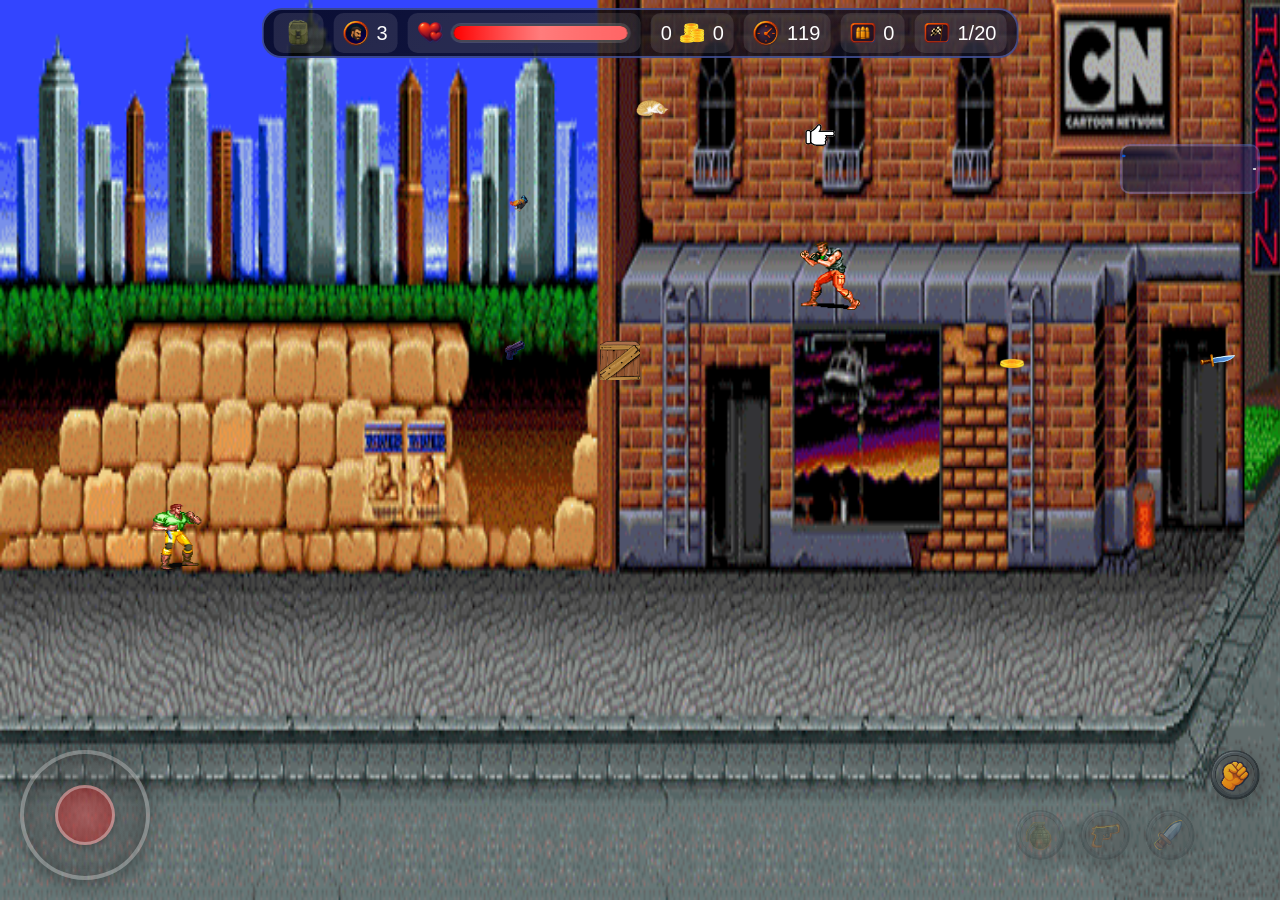
==== commit 3154c429: "Fix image file extensions in game.html" ====
--- a/game.html
+++ b/game.html
@@ -102,7 +102,7 @@
         <!-- Heads-Up Display (HUD) -->
         <div id="hud">
             <div class="hud-item" id="inventoryBtn" style="cursor:pointer;" title="Open Inventory">
-                <img src="assets/mmk.PNG" alt="Inventory" class="hud-icon" style="width:30px;height:30px;">
+                <img src="assets/mmk.png" alt="Inventory" class="hud-icon" style="width:30px;height:30px;">
             </div>
 
             <div class="hud-item">
@@ -168,7 +168,7 @@
                                 <span id="invHealthText" class="ribbon-value highlight-red">10/10</span>
                             </div>
                             <div class="inv-ribbon-item">
-                                <img src="assets/face.png" alt="Lives" class="ribbon-icon">
+                                <img src="assets/face.PNG" alt="Lives" class="ribbon-icon">
                                 <span class="ribbon-label">LIVES:</span>
                                 <span id="invLives" class="ribbon-value highlight-green">3</span>
                             </div>
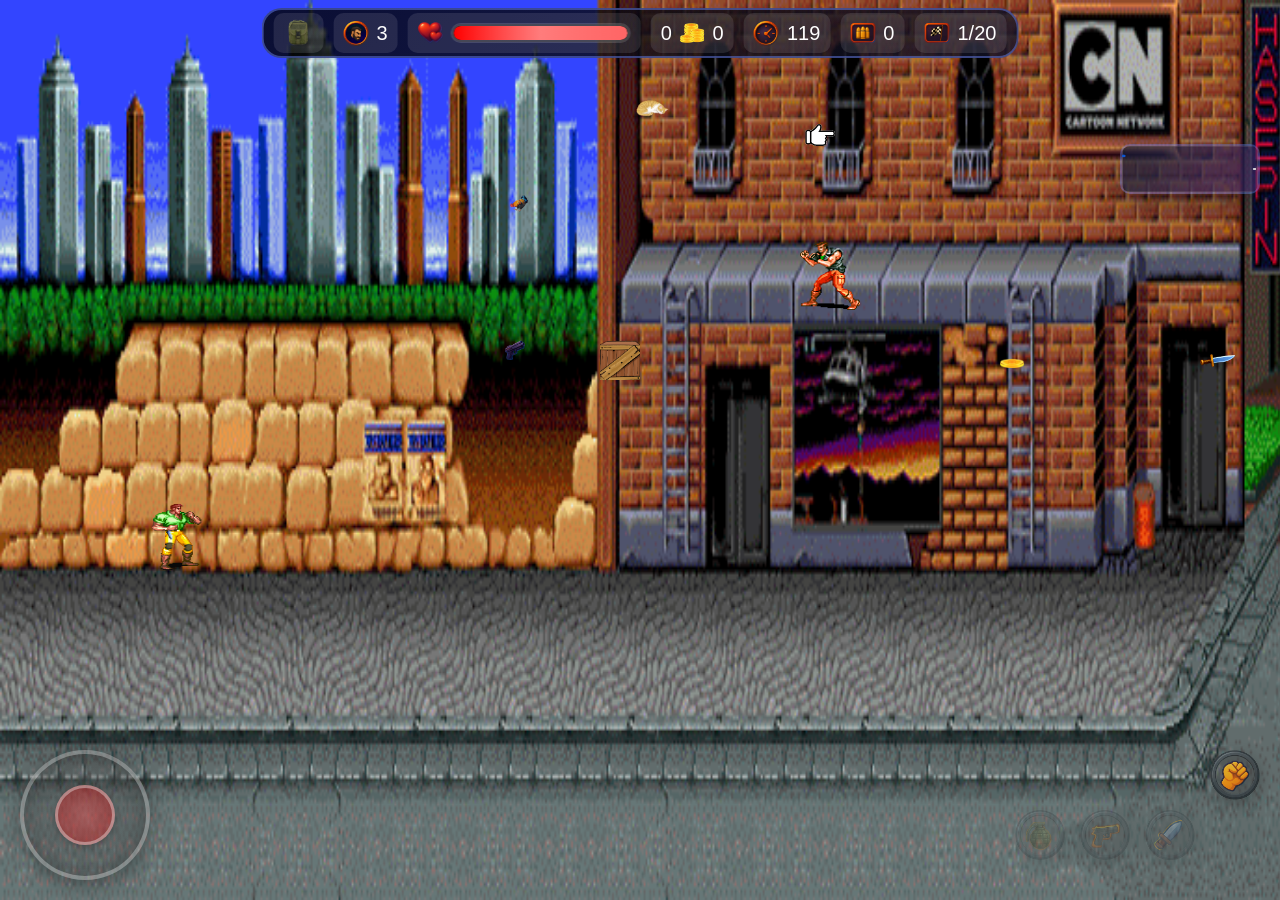
==== commit c73c7117: "Fix image filename in inventory header" ====
--- a/game.html
+++ b/game.html
@@ -146,7 +146,7 @@
             <div class="inventory-content">
                 <div class="inventory-header">
                     <h2>
-                        <span><img src="assets/mmk.PNG" alt="Inventory" class="hud-icon" style="width:22px;height:22px;"></span>
+                        <span><img src="assets/mmk.png" alt="Inventory" class="hud-icon" style="width:22px;height:22px;"></span>
                         Accessories & Tactical Armory
                         <span class="pause-status-pill">⏸️ GAME & TIMER PAUSED</span>
                     </h2>
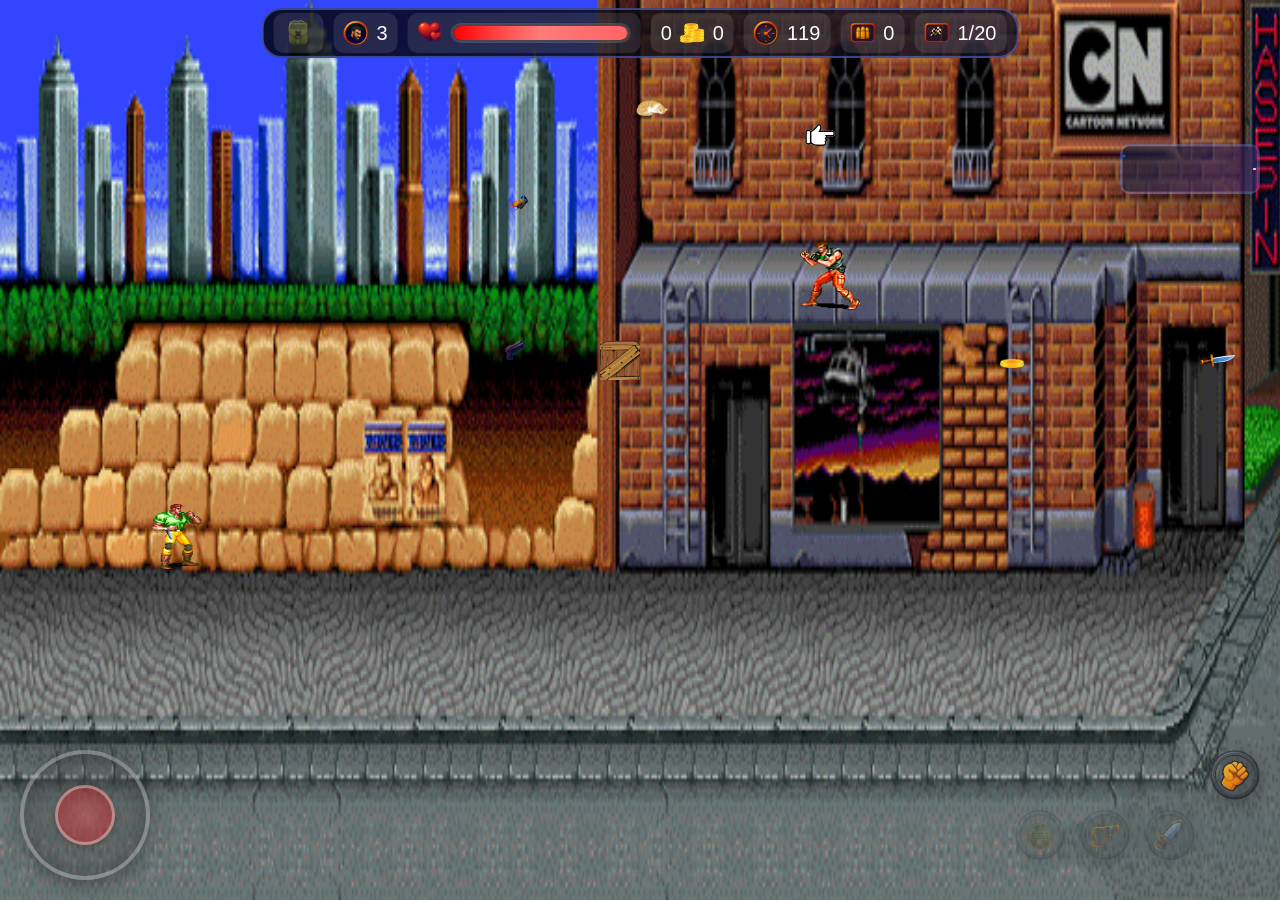
==== commit 819910b1: "pn" ====
--- a/game.html
+++ b/game.html
@@ -168,7 +168,7 @@
                                 <span id="invHealthText" class="ribbon-value highlight-red">10/10</span>
                             </div>
                             <div class="inv-ribbon-item">
-                                <img src="assets/face.PNG" alt="Lives" class="ribbon-icon">
+                                <img src="assets/face.png" alt="Lives" class="ribbon-icon">
                                 <span class="ribbon-label">LIVES:</span>
                                 <span id="invLives" class="ribbon-value highlight-green">3</span>
                             </div>
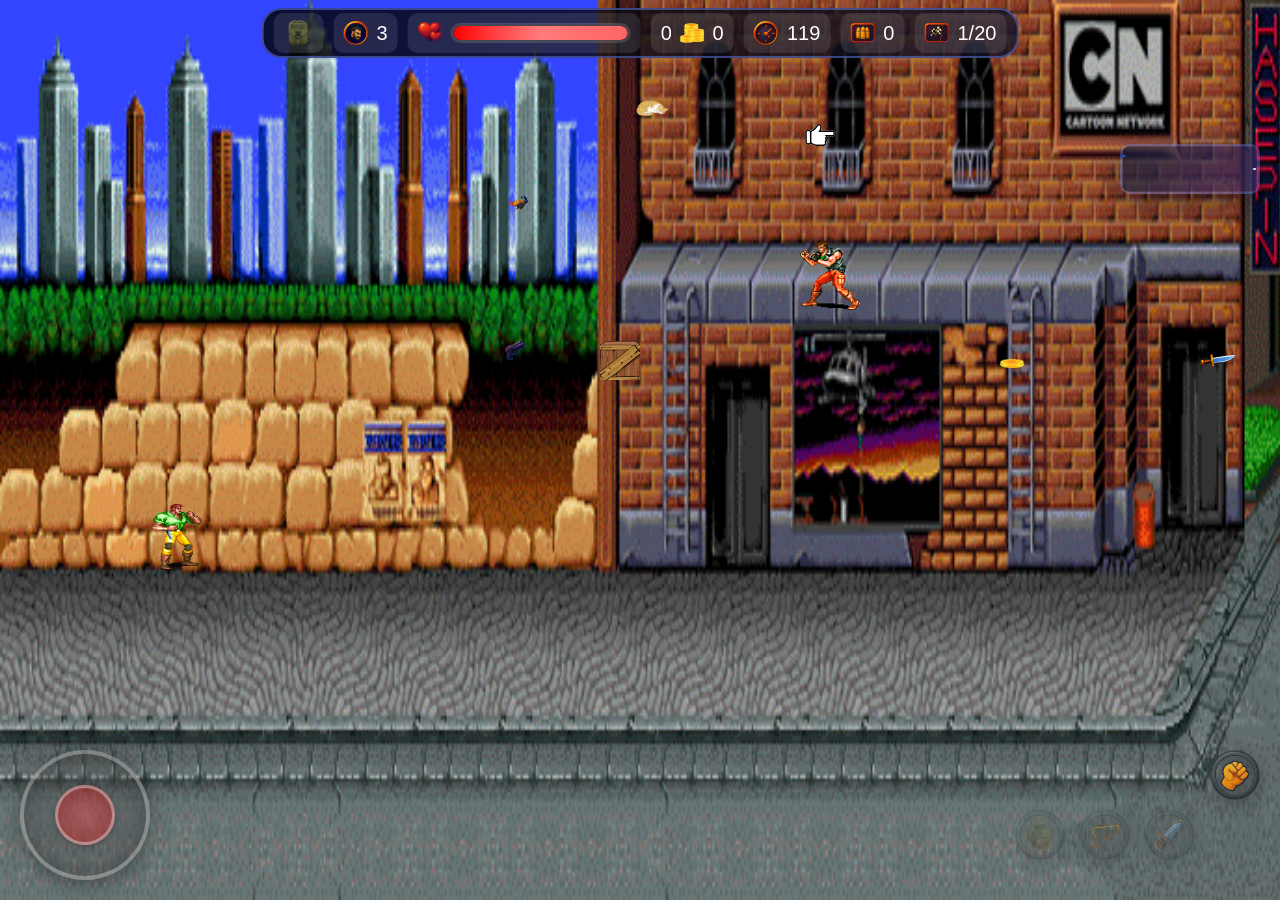
==== commit 69dbb0b4: "Merge branch 'main' of https://github.com/amine25bzz/mostafa" ====
--- a/game.html
+++ b/game.html
@@ -168,7 +168,7 @@
                                 <span id="invHealthText" class="ribbon-value highlight-red">10/10</span>
                             </div>
                             <div class="inv-ribbon-item">
-                                <img src="assets/face.png" alt="Lives" class="ribbon-icon">
+                                <img src="assets/face.PNG" alt="Lives" class="ribbon-icon">
                                 <span class="ribbon-label">LIVES:</span>
                                 <span id="invLives" class="ribbon-value highlight-green">3</span>
                             </div>
